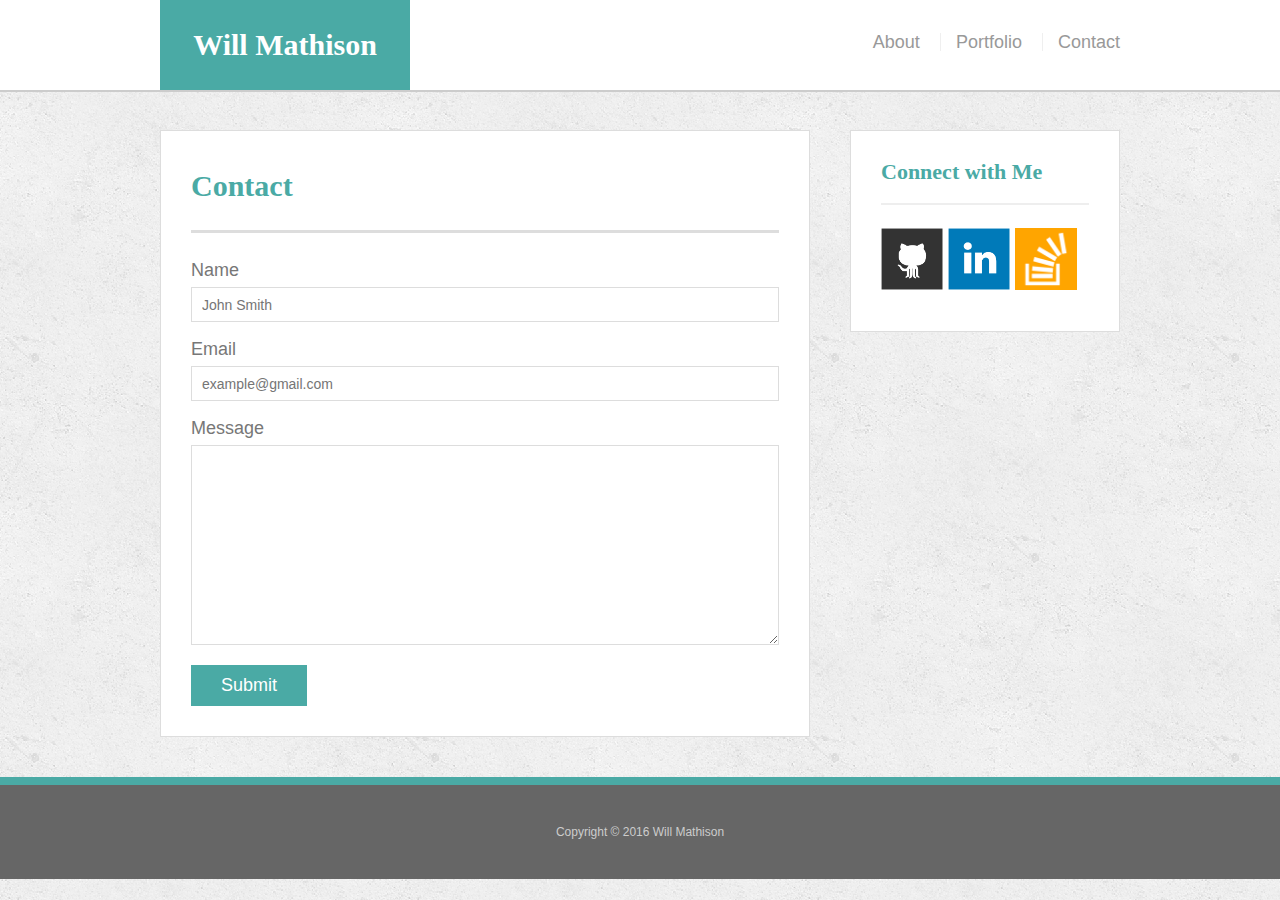
==== contact.html @ 920d244c "responsive-portfolio" ====
<head>
  <meta charset="UTF-8">
  <title>Contact | Will Mathison</title>
  <meta name="viewport" content="width=device-width, initial-scale=1.0">
  <link rel="stylesheet" type="text/css" href="reset.css">
  <link rel="stylesheet" type="text/css" href="style.css">
</head>
<body>
  <header id="masthead">
    <div class="container">
      <a href="index.html" id="logo">Will Mathison</a>
      <nav>
        <a href="index.html">About</a>
        <a href="portfolio.html">Portfolio</a>
        <a href="contact.html">Contact</a>
      </nav>
    </div>
  </header>
  <div id="main-container" class="container">
    <section class="main-section">
      <h1>Contact</h1>
      <form id="contact-form">
        <ul>
          <li>
            <label for="name">Name</label>
            <input type="text" id="name" name="name" placeholder="John Smith" required="required">
          </li>
          <li>
            <label for="email">Email</label>
            <input type="email" id="email" name="email" placeholder="example@gmail.com" required="required">
          </li>
          <li>
            <label for="message">Message</label>
            <textarea id="message" name="message" required="required"></textarea>
          </li>
        </ul>
        <input type="submit">
      </form>
    </section>
    <section class="sidebar">
      <div id="connect">
        <h2>Connect with Me</h2>
        <a href="#"><img src="assets/images/github-128.png" class="social" alt="GitHub" /></a>
        <a href="#"><img src="assets/images/linkedin-128.png" class="social" alt="LinkedIn" /></a>
        <a href="#"><img src="assets/images/stackoverflow-128.png" class="social" alt="Stack Overflow" /></a>
      </div>
    </section>
  </div>
  <footer>
    <div class="container">
      Copyright &copy; 2016 Will Mathison
    </div>
  </footer>
</body>
</html>
---- style.css ----
body {
  font-family: Arial, "Helvetica Neue", Helvetica, sans-serif;
  font-size: 18px;
  line-height: 34px;
  color: #777;
  background: url("assets/images/concrete_seamless.png");
}
* {
  box-sizing: border-box;
}
/* general */
.container {
  width: 100%;
  max-width: 960px;
  margin: 0 auto;
  clear: both;
}
h1,
h2,
h3,
p {
  margin-bottom: 20px;
}
p:last-child {
  margin-bottom: 0;
}
h1,
h2,
h3 {
  font-family: Georgia, Times, "Times New Roman", serif;
  font-weight: 700;
  color: #4aaaa5;
}
h1 {
  padding-bottom: 20px;
  font-size: 30px;
  line-height: 49px;
  border-bottom: 3px solid #ddd;
}
h2,
h3 {
  font-size: 22px;
}
/* header */
#masthead {
  position: fixed;
  z-index: 99;
  width: 100%;
  margin: 0 0 30px;
  overflow: auto;
  color: #fff;
  background: #fff;
  border-bottom: 2px solid #ccc;
}
#logo {
  float: left;
  width: 250px;
  height: 90px;
  font-family: Georgia, Times, "Times New Roman", serif;
  font-size: 30px;
  font-weight: 700;
  line-height: 90px;
  color: #fff;
  text-align: center;
  text-decoration: none;
  background: #4aaaa5;
}
nav {
  float: right;
  margin-top: 25px;
}
nav a {
  display: inline-block;
  padding-left: 15px;
  margin-left: 15px;
  line-height: 18px;
  color: #999;
  text-decoration: none;
  border-left: 1px solid #efefef;
}
nav a:first-child {
  border-left: 0 none;
}
/* footer */
footer {
  padding: 30px 0;
  clear: both;
  font-size: 12px;
  color: #fff;
  color: #ccc;
  text-align: center;
  background: #666;
  border-top: 8px solid #4aaaa5;
}
/* sidebar */
.sidebar {
  float: right;
  width: 100%;
  max-width: 270px;
  padding: 30px;
  margin-bottom: 20px;
  background: #fff;
  border: 1px solid #ddd;
}
h3,
.sidebar h2 {
  padding-bottom: 20px;
  margin-bottom: 15px;
  line-height: 22px;
  border-bottom: 2px solid #eee;
}
.social {
  width: 62px;
  height: 62px;
  margin-top: 8px;
  margin-right: 5px;
}
.social:last-child {
  margin-right: 0;
}
/* main */
#main-container {
  padding-top: 130px;
}
.main-section {
  float: left;
  width: 100%;
  max-width: 650px;
  padding: 30px;
  margin: 0 0 40px;
  background: #fff;
  border: 1px solid #ddd;
}
/* portfolio page */
.work {
  position: relative;
  float: left;
  width: 274px;
  margin: 20px 0 25px;
  overflow: auto;
}
.work:nth-child(even) {
  margin-right: 40px;
}
.work img {
  width: 100%;
  border: 0 none;
  opacity: 0.8;
}
.work h3 {
  position: absolute;
  bottom: 20px;
  width: 100%;
  padding: 15px;
  margin-bottom: 0;
  font-weight: 300;
  line-height: 30px;
  color: #fff;
  text-align: center;
  background: #4aaaa5;
  border-bottom: 0;
}
.auth-image {
  float: left;
  width: 200px;
  height: auto;
  margin-top: 10px;
  margin-right: 25px;
}
/* contact page */
#contact-form ul {
  margin-bottom: 20px;
}
#contact-form li {
  margin-bottom: 10px;
}
label,
input[type=text],
input[type=email],
textarea {
  display: block;
  width: 100%;
}
input[type=text],
input[type=email],
textarea {
  height: 35px;
  padding: 0 10px;
  font-size: 14px;
  border: 1px solid #ddd;
}
textarea {
  height: 200px;
}
input[type=submit] {
  padding: 10px 30px;
  font-size: 18px;
  color: #fff;
  cursor: pointer;
  background: #4aaaa5;
  border: 0 none;
}
@media only screen and (max-width: 968px) {
  .container {
    padding: 0 20px;
    max-width: 768px;
  }
  #main-container {
    padding-top: 130px;
  }
  .main-section {
    max-width: 420px;
  }
  .work {
    width: 100%;
  }
  .auth-image {
    width: 100%;
    margin-bottom: 20px;
  }
}
@media only screen and (max-width: 640px) {
  .main-section, .sidebar {
    max-width: 100%;
  }
  #main-container {
    overflow: auto;
  }
  .sidebar {
    margin-bottom: 40px;
  }
  .work {
    width: 47%;
    margin-bottom: 40px;
  }
  .work:nth-child(even)  {
    margin-right: 0;
  }
  .work:nth-child(odd) {
    float: right;
  }
  .auth-image {
    width: 50%;
  }
}
@media only screen and (max-width: 640px) {
#masthead {
  position: static;
  margin-bottom: 20px;
}

header.container {
  padding: 0;
}
#main-container {
  padding-top: 0;
}
#logo, .work, .auth-image {
  width: 100%;
}
nav {
  text-align: center;
  width: 100%;
  margin: 15px 0;

}
nav a {
  width: 30%;
  padding-left: 0;
}
}
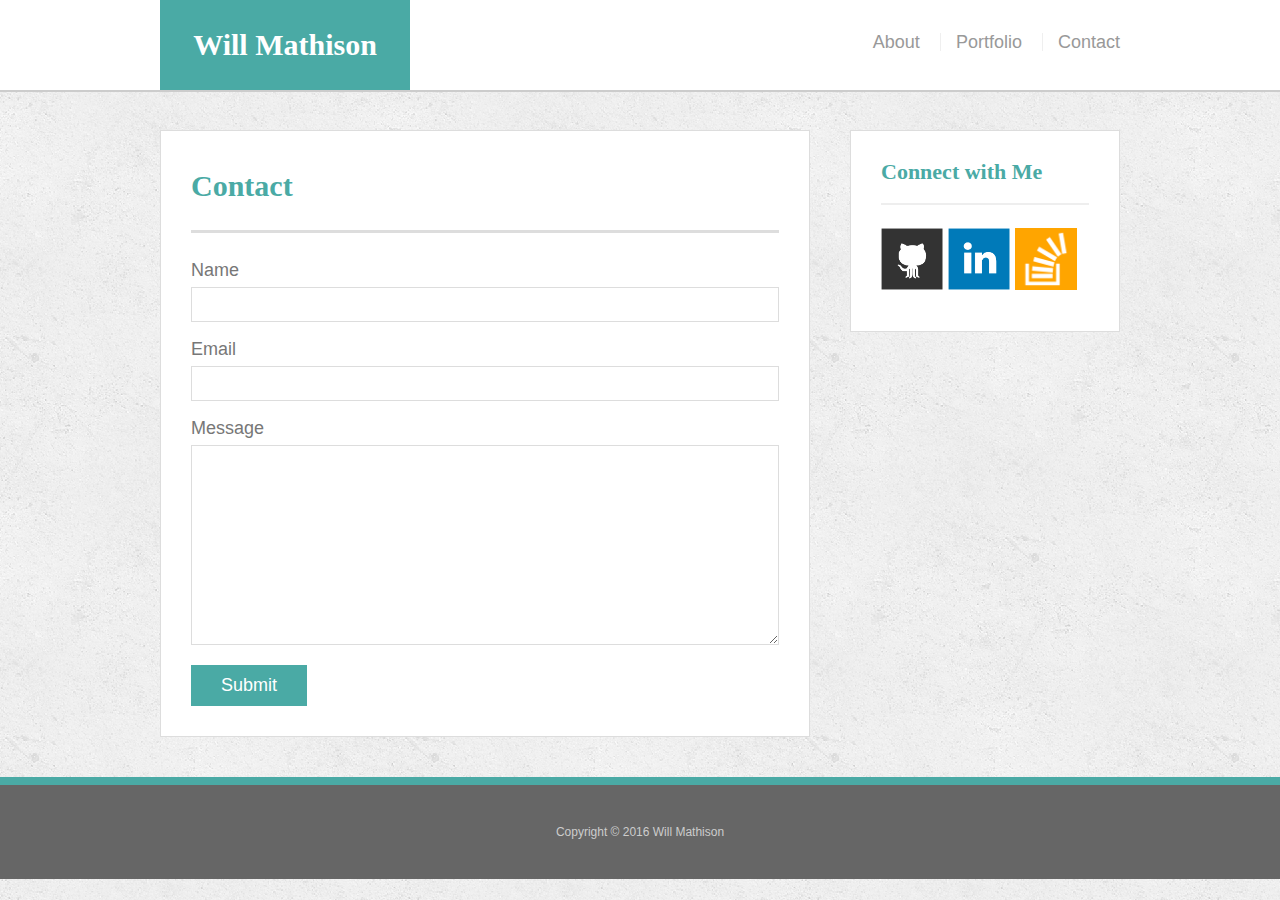
==== commit 7905f970: "responsive-portfolio" ====
--- a/contact.html
+++ b/contact.html
@@ -24,11 +24,11 @@
         <ul>
           <li>
             <label for="name">Name</label>
-            <input type="text" id="name" name="name" placeholder="John Smith" required="required">
+            <input type="text" id="name" name="name" required="required">
           </li>
           <li>
             <label for="email">Email</label>
-            <input type="email" id="email" name="email" placeholder="example@gmail.com" required="required">
+            <input type="email" id="email" name="email" required="required">
           </li>
           <li>
             <label for="message">Message</label>
